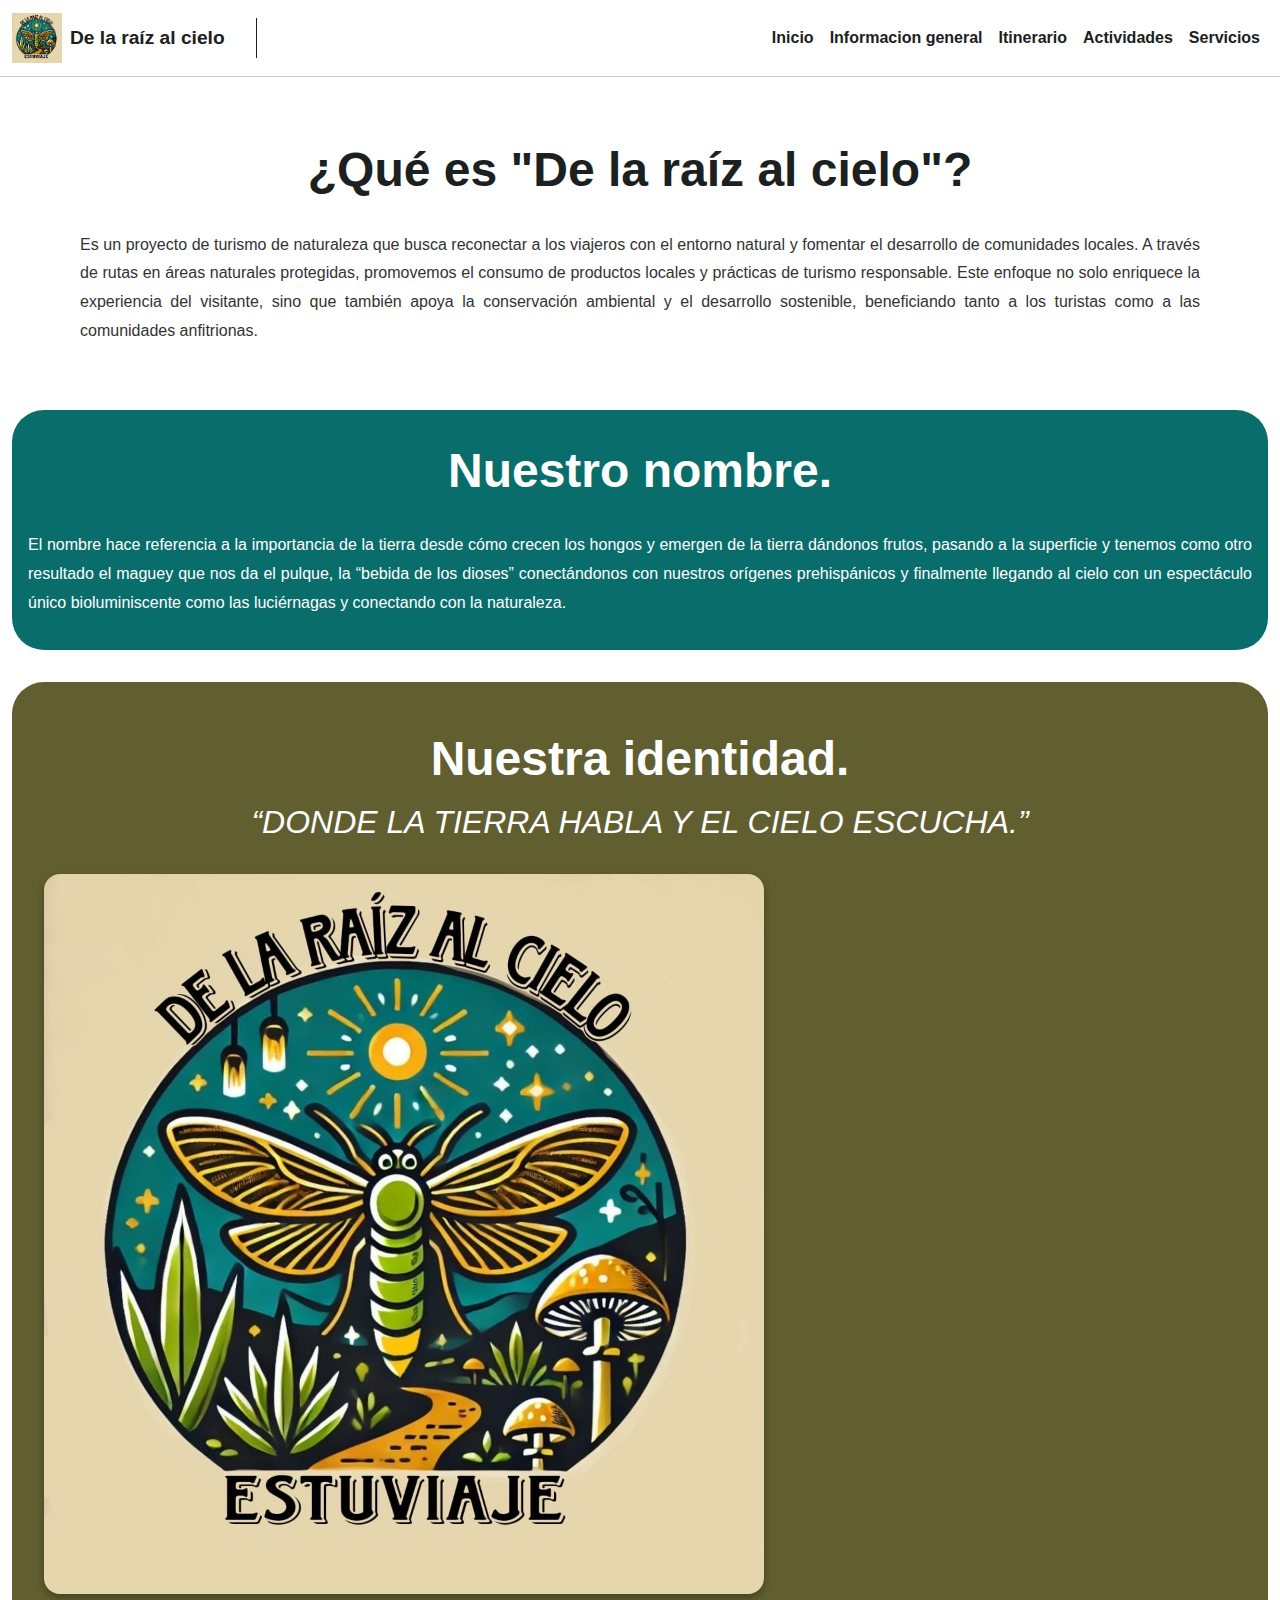
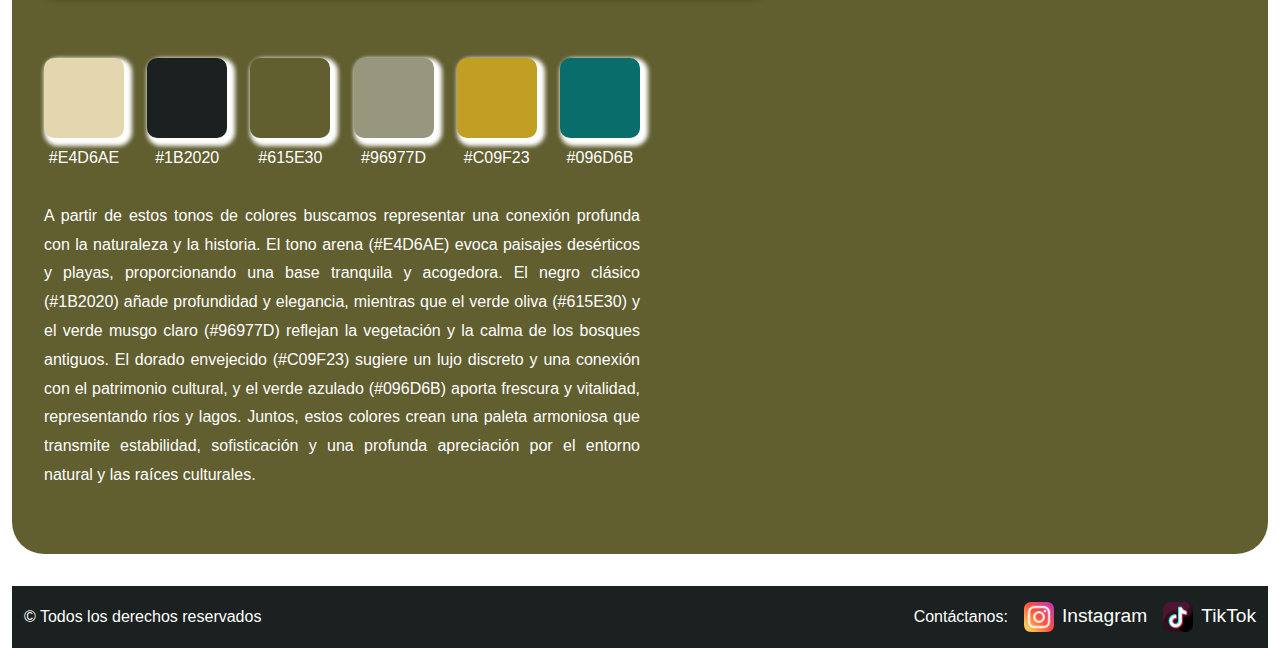
==== Index.html @ 241cf58a "ultima modificacion pantalla detalles" ====
<!DOCTYPE html>
<html lang="es">
<head>
    <meta charset="UTF-8">
    <meta name="viewport" content="width=device-width, initial-scale=1.0">
    <title>De la raíz al cielo</title>
    <!-- Enlace a Bootstrap CSS -->
    <link href="bootstrap-5.3.3-dist/css/bootstrap.min.css" rel="stylesheet">
    <!-- Enlace al archivo CSS correcto -->
    <link rel="stylesheet" href="/Estilos/EstiloIndex.css">
</head>

<body>
    <header>
        <nav class="navbar navbar-expand-lg navbar-light">
            <div class="container-fluid"> <!-- Cambié container por container-fluid -->
                <a class="navbar-brand d-flex align-items-center" href="#">
                    <img src="Recursos/LOGO.jpeg" alt="Logo" class="logo img-fluid">
                    <span class="ms-2 nombre-pagina">De la raíz al cielo</span>
                </a>            
                <div class="separator"></div>
                <button class="navbar-toggler" type="button" data-bs-toggle="collapse" data-bs-target="#navbarNav" aria-controls="navbarNav" aria-expanded="false" aria-label="Toggle navigation">
                    <span class="navbar-toggler-icon"></span>
                </button>
                <div class="collapse navbar-collapse" id="navbarNav">
                    <ul class="navbar-nav ms-auto">
                        <li class="nav-item">
                            <a class="nav-link" href="#">Inicio</a>
                        </li>
                        <li class="nav-item">
                            <a class="nav-link" href="Informacion.html">Informacion general</a>
                        </li>
                        <li class="nav-item">
                            <a class="nav-link" href="#">Itinerario</a>
                        </li>
                        <li class="nav-item">
                            <a class="nav-link" href="#">Actividades</a>
                        </li>
                        <li class="nav-item">
                            <a class="nav-link" href="#">Servicios</a>
                        </li>
                    </ul>
                </div>
            </div>
        </nav>
    </header>
    
    <main class="container-fluid">
        <section class="introduccion">
            <h1>¿Qué es "De la raíz al cielo"?</h1>
            <p>
                Es un proyecto de turismo de naturaleza que busca reconectar a los viajeros con el entorno natural y fomentar el desarrollo de comunidades locales. 
                A través de rutas en áreas naturales protegidas, promovemos el consumo de productos locales y prácticas de turismo responsable. Este enfoque no 
                solo enriquece la experiencia del visitante, sino que también apoya la conservación ambiental y el desarrollo sostenible, beneficiando tanto a los 
                turistas como a las comunidades anfitrionas.
            </p>
        </section>
    
        <section class="nuestro-nombre">
            <h1>Nuestro nombre.</h1>
            <p>
                El nombre hace referencia a la importancia de la tierra desde cómo crecen los hongos y emergen de la tierra dándonos frutos, pasando a la superficie 
                y tenemos como otro resultado el maguey que nos da el pulque, la “bebida de los dioses” conectándonos con nuestros orígenes prehispánicos y finalmente 
                llegando al cielo con un espectáculo único bioluminiscente como las luciérnagas y conectando con la naturaleza.
            </p>
        </section>

        <section class="nuestra-identidad">
            <h1>Nuestra identidad.</h1>
            <!-- Subtítulo debajo del título -->
            <h2>“DONDE LA TIERRA HABLA Y EL CIELO ESCUCHA.”</h2>
        
            <div class="contenedor-identidad">
                <!-- Contenedor de imagen -->
                <div class="identidad-imagen">
                    <img src="Recursos/LOGO.jpeg" alt="Imagen representativa de la identidad" class="img-fluid">
                </div>
        
                <!-- Contenedor de la paleta de colores -->
                <div class="identidad-paleta">
                    <div class="paleta-colores">
                        <div class="color">
                            <div class="color-cuadro" style="background-color: #E4D6AE;"></div>
                            <p>#E4D6AE</p>
                        </div>
                        <div class="color">
                            <div class="color-cuadro" style="background-color: #1B2020;"></div>
                            <p>#1B2020</p>
                        </div>
                        <div class="color">
                            <div class="color-cuadro" style="background-color: #615E30;"></div>
                            <p>#615E30</p>
                        </div>
                        <div class="color">
                            <div class="color-cuadro" style="background-color: #96977D;"></div>
                            <p>#96977D</p>
                        </div>
                        <div class="color">
                            <div class="color-cuadro" style="background-color: #C09F23;"></div>
                            <p>#C09F23</p>
                        </div>
                        <div class="color">
                            <div class="color-cuadro" style="background-color: #096D6B;"></div>
                            <p>#096D6B</p>
                        </div>
                    </div>
        
                    <!-- Descripción de la paleta de colores -->
                    <p class="descripcion-paleta">
                        A partir de estos tonos de colores buscamos representar una conexión profunda con la naturaleza y la historia. 
                        El tono arena (#E4D6AE) evoca paisajes desérticos y playas, proporcionando una base tranquila y acogedora. 
                        El negro clásico (#1B2020) añade profundidad y elegancia, mientras que el verde oliva (#615E30) y el verde musgo claro (#96977D) reflejan la vegetación 
                        y la calma de los bosques antiguos. El dorado envejecido (#C09F23) sugiere un lujo discreto y una conexión con el patrimonio cultural, y el verde azulado 
                        (#096D6B) aporta frescura y vitalidad, representando ríos y lagos. Juntos, estos colores crean una paleta armoniosa que transmite estabilidad, sofisticación 
                        y una profunda apreciación por el entorno natural y las raíces culturales.
                    </p>
                </div>
            </div>
        </section>

<!-- Footer -->
<footer>
    <div class="container-fluid py-3">
        <div class="footer-content d-flex justify-content-between align-items-center">
            <!-- Texto de derechos reservados a la izquierda -->
            <p class="mb-0 text-white">© Todos los derechos reservados</p>

            <!-- Contactanos a la derecha -->
            <div class="contacto">
                <span class="text-white me-3">Contáctanos:</span>
                <a href="https://www.instagram.com/delaraizalcielo_?igsh=cDQ0NDc4Z2QwOHM1" target="_blank" class="text-white me-3">
                    <img src="Recursos/instagram.png" alt="Instagram" class="social-icon"> Instagram
                </a>
                <a href="https://www.tiktok.com/@es.tu.viaje?_t=8s3YQp79EZB&_r=1" target="_blank" class="text-white">
                    <img src="Recursos/tiktok.png" alt="TikTok" class="social-icon"> TikTok
                </a>
            </div>
        </div>
    </div>
</footer>
---- Estilos/EstiloIndex.css ----
/* Estilos generales */
body {
    margin: 0;
    padding: 0;
    font-family: Arial, sans-serif;
}


/* Estilos del header */
header {
    background-color: white;
    border-bottom: 1px solid #ccc;
}

/* Estilos del logo */
/* Ajuste del tamaño del logo */
.logo {
    max-height: 50px; /* Restricción de la altura máxima */
    max-width: 100px; /* Restricción opcional del ancho */
    object-fit: contain; /* Asegura que mantenga proporciones */
}


/* Estilos del nombre de la página */
.nombre-pagina {
    font-size: 1.2rem;
    font-weight: bold;
    color: #1B2020;
}

/* Separador vertical */
.separator {
    width: 1px;
    height: 40px;
    background-color: #1B2020;
    margin: 0 15px;
}

/* Estilos del menú */
.navbar-nav .nav-link {
    color: #1B2020 !important;
    font-weight: bold;
}

.navbar-nav .nav-link:hover {
    color: #1B2020;
    text-decoration: underline;
}

.contenedor, .contenedor-fluid {
    width: 100%; /* Usar todo el ancho disponible */
    max-width: 10rem; /* Ancho máximo ajustado */
    padding: 0 1rem; /* Espaciado interno lateral */
    margin: 0 auto; /* Centrado horizontal */
}



/* Sección de introducción */
.introduccion {
    text-align: center;
    margin: 4rem 0;
}

/* Estilos del título */
.introduccion h1 {
    font-size: 3rem; /* Tamaño del título */
    font-weight: 600; /* Mayor énfasis */
    color: #1B2020; /* Consistencia con el header */
    margin-bottom: 2rem;
    text-align: center;
}

/* Estilos del texto */
.introduccion p {
    font-size: 1rem; /* Tamaño del texto */
    line-height: 1.8;
    color: #333; /* Texto más suave para buena lectura */
    margin: 0 auto;
    max-width: 70rem; /* Limitar ancho para mejor legibilidad */
    font-weight: 400; /* Ligero para equilibrio con el título */
    text-align: justify; /* Mejor alineación en texto largo */
}

/* Estilos para la sección "Nuestro Nombre" */
.nuestro-nombre {
    background-color: #096D6B;
    padding: 2rem 1rem;
    color: white;
    text-align: center;
    border-radius: 2rem; /* Bordes redondeados */
    margin: 2rem auto; /* Centrar y ajustar márgenes verticales */
}

/* Título de la sección */
.nuestro-nombre h1 {
    font-size: 3rem; /* Tamaño grande del título */
    font-weight: 600; /* Énfasis */
    margin-bottom: 2rem; /* Separación con el párrafo */
}

/* Texto descriptivo */
.nuestro-nombre p {
    font-size: 1rem; /* Tamaño de texto consistente */
    line-height: 1.8; /* Espaciado entre líneas */
    max-width: 100rem; /* Ancho limitado para legibilidad */
    margin: 0 auto; /* Centrar el texto */
    text-align: justify; /* Alineación justificada */
    font-weight: 400; /* Peso normal */
}

/* Estilos para la sección "Nuestra identidad" */
.nuestra-identidad {
    background-color: #615e30;
    padding: 3rem 2rem;
    color: white;
    text-align: center;
    border-radius: 2rem;
    margin: 2rem auto;
}

/* Título de la sección */
.nuestra-identidad h1 {
    font-size: 3rem;
    font-weight: 600;
    margin-bottom: 1rem;
}

/* Subtítulo debajo del título */
.nuestra-identidad h2 {
    font-size: 2rem;
    font-weight: 400;
    margin-bottom: 2rem;
    font-style: italic;
}

/* Contenedor principal para dividir imagen y texto */
.contenedor-identidad {
    display: flex;
    flex-wrap: wrap;
    justify-content: space-between;
    align-items: center;
    gap: 2rem;
    max-width: 100rem;
    margin: 0 auto;
}

/* Contenedor de imagen */
.identidad-imagen img {
    width: 100%;
    max-width: 45rem;
    border-radius: 1rem;
    box-shadow: 0 4px 8px rgba(0, 0, 0, 0.3);
}

/* Contenedor de la paleta de colores y texto */
.identidad-paleta {
    max-width: 50%;
    text-align: center;
}

/* Paleta de colores */
.paleta-colores {
    display: flex;
    justify-content: space-between;
    gap: 1rem;
    margin: 2rem 0;
}

/* Estilos de los cuadrados de color */
.color {
    display: flex;
    flex-direction: column;
    align-items: center;
}

.color-cuadro {
    width: 80px;
    height: 80px;
    border-radius: 10px; /* Bordes redondeados */
    margin-bottom: 0.5rem;
    box-shadow: 4px 4px 4px 4px rgba(255, 255, 255, 255);
}

/* Texto debajo de cada color */
.color p {
    font-size: 1rem;
    font-weight: 400;
    color: #fff;
    margin: 0;
}

/* Descripción de la paleta de colores */
.descripcion-paleta {
    font-size: 1rem;
    line-height: 1.8;
    color: #fff;
    margin-top: 2rem;
    text-align: justify;
}

/* Estilos para el footer */
footer {
    background-color: #1B2020;
    color: white;
}

/* Contenedor del footer */
.footer-content {
    max-width: 120rem;
    margin: 0 auto;
}

/* Alineación de los elementos en el footer */
footer p, .contacto {
    font-size: 1rem;
}

.contacto {
    display: flex;
    align-items: center;
}

/* Espaciado entre los íconos y el texto */
.contacto a {
    color: white;
    text-decoration: none;
    font-size: 1.2rem;
    display: flex;
    align-items: center;
}

.contacto img.social-icon {
    width: 30px; /* Ajusta el tamaño del ícono */
    height: auto;
    margin-right: 0.5rem; /* Espacio entre el ícono y el texto */
}

/* Cambio de color al pasar el mouse por encima */
.contacto a:hover {
    color: #C09F23; /* Color dorado al pasar el mouse */
}

/* Espaciado entre el texto de contacto */
.contacto span {
    font-size: 1rem;
}
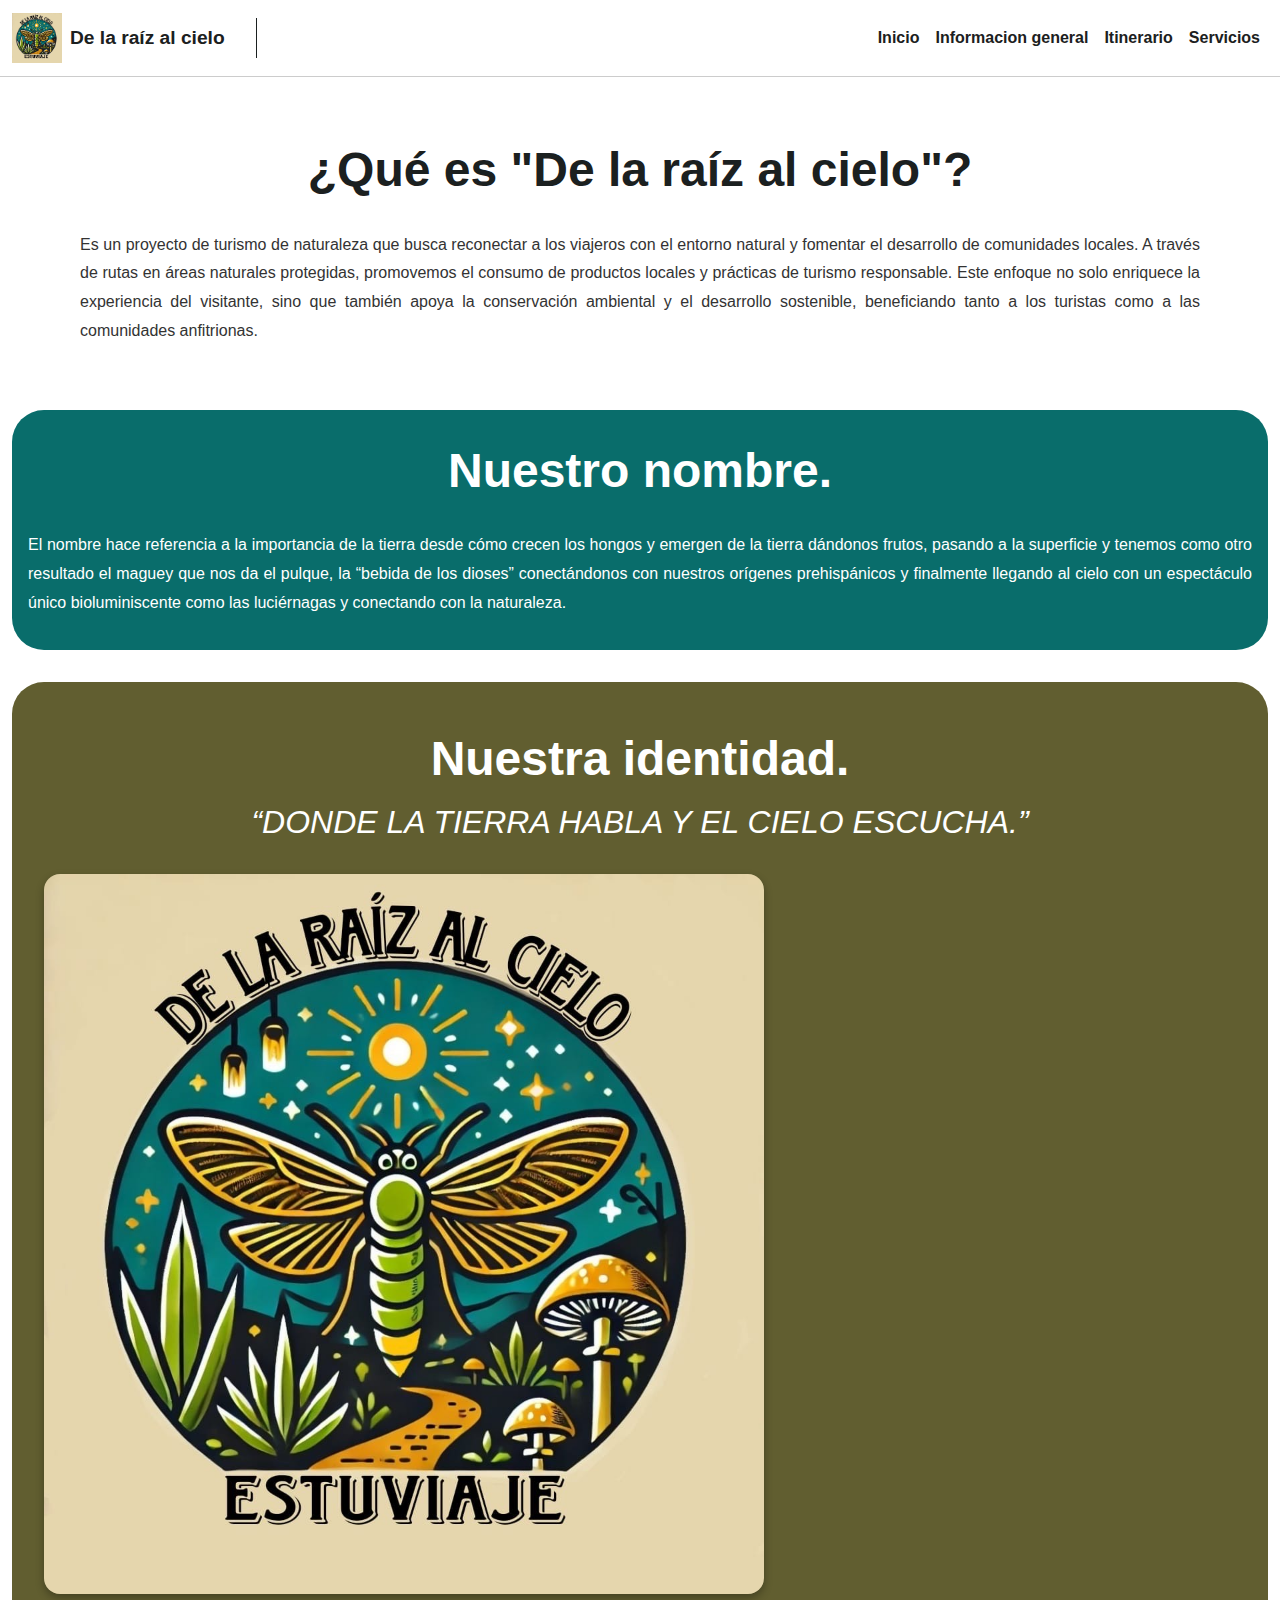
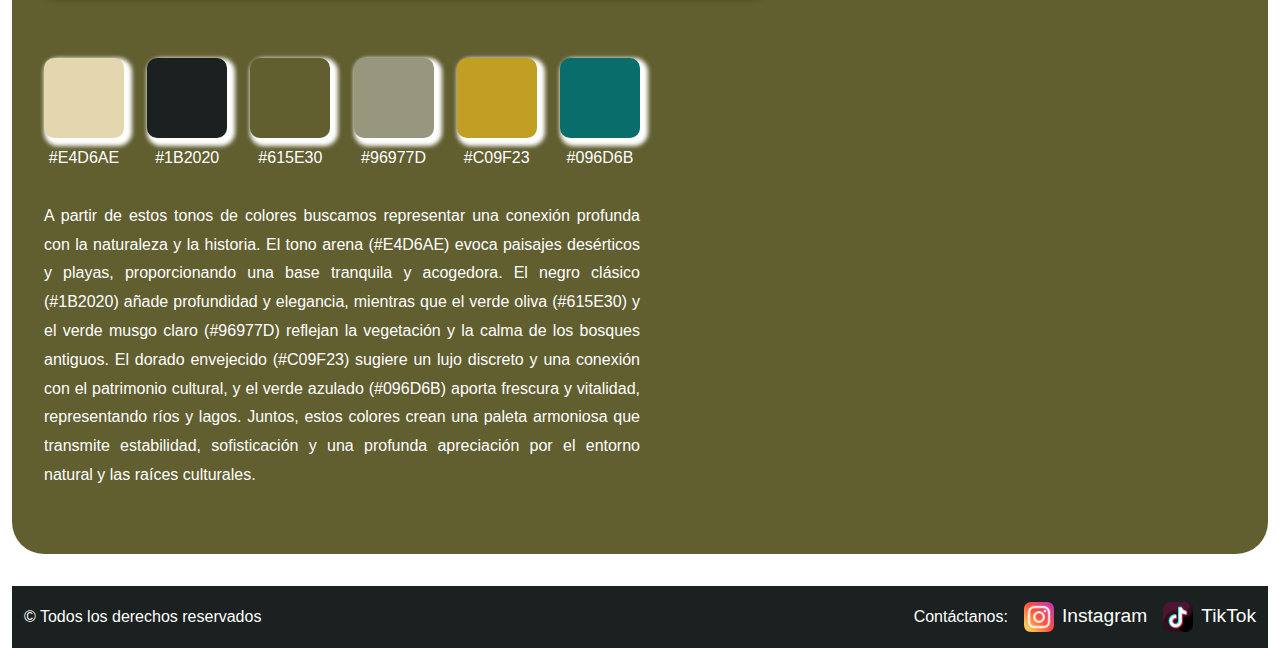
==== commit bdf69bdc: "ultima modificacion pantalla itenarario" ====
--- a/Index.html
+++ b/Index.html
@@ -31,10 +31,7 @@
                             <a class="nav-link" href="Informacion.html">Informacion general</a>
                         </li>
                         <li class="nav-item">
-                            <a class="nav-link" href="#">Itinerario</a>
-                        </li>
-                        <li class="nav-item">
-                            <a class="nav-link" href="#">Actividades</a>
+                            <a class="nav-link" href="Itinerario.html">Itinerario</a>
                         </li>
                         <li class="nav-item">
                             <a class="nav-link" href="#">Servicios</a>
--- a/Estilos/EstiloIndex.css
+++ b/Estilos/EstiloIndex.css
@@ -199,6 +199,7 @@
     text-align: justify;
 }
 
+
 /* Estilos para el footer */
 footer {
     background-color: #1B2020;
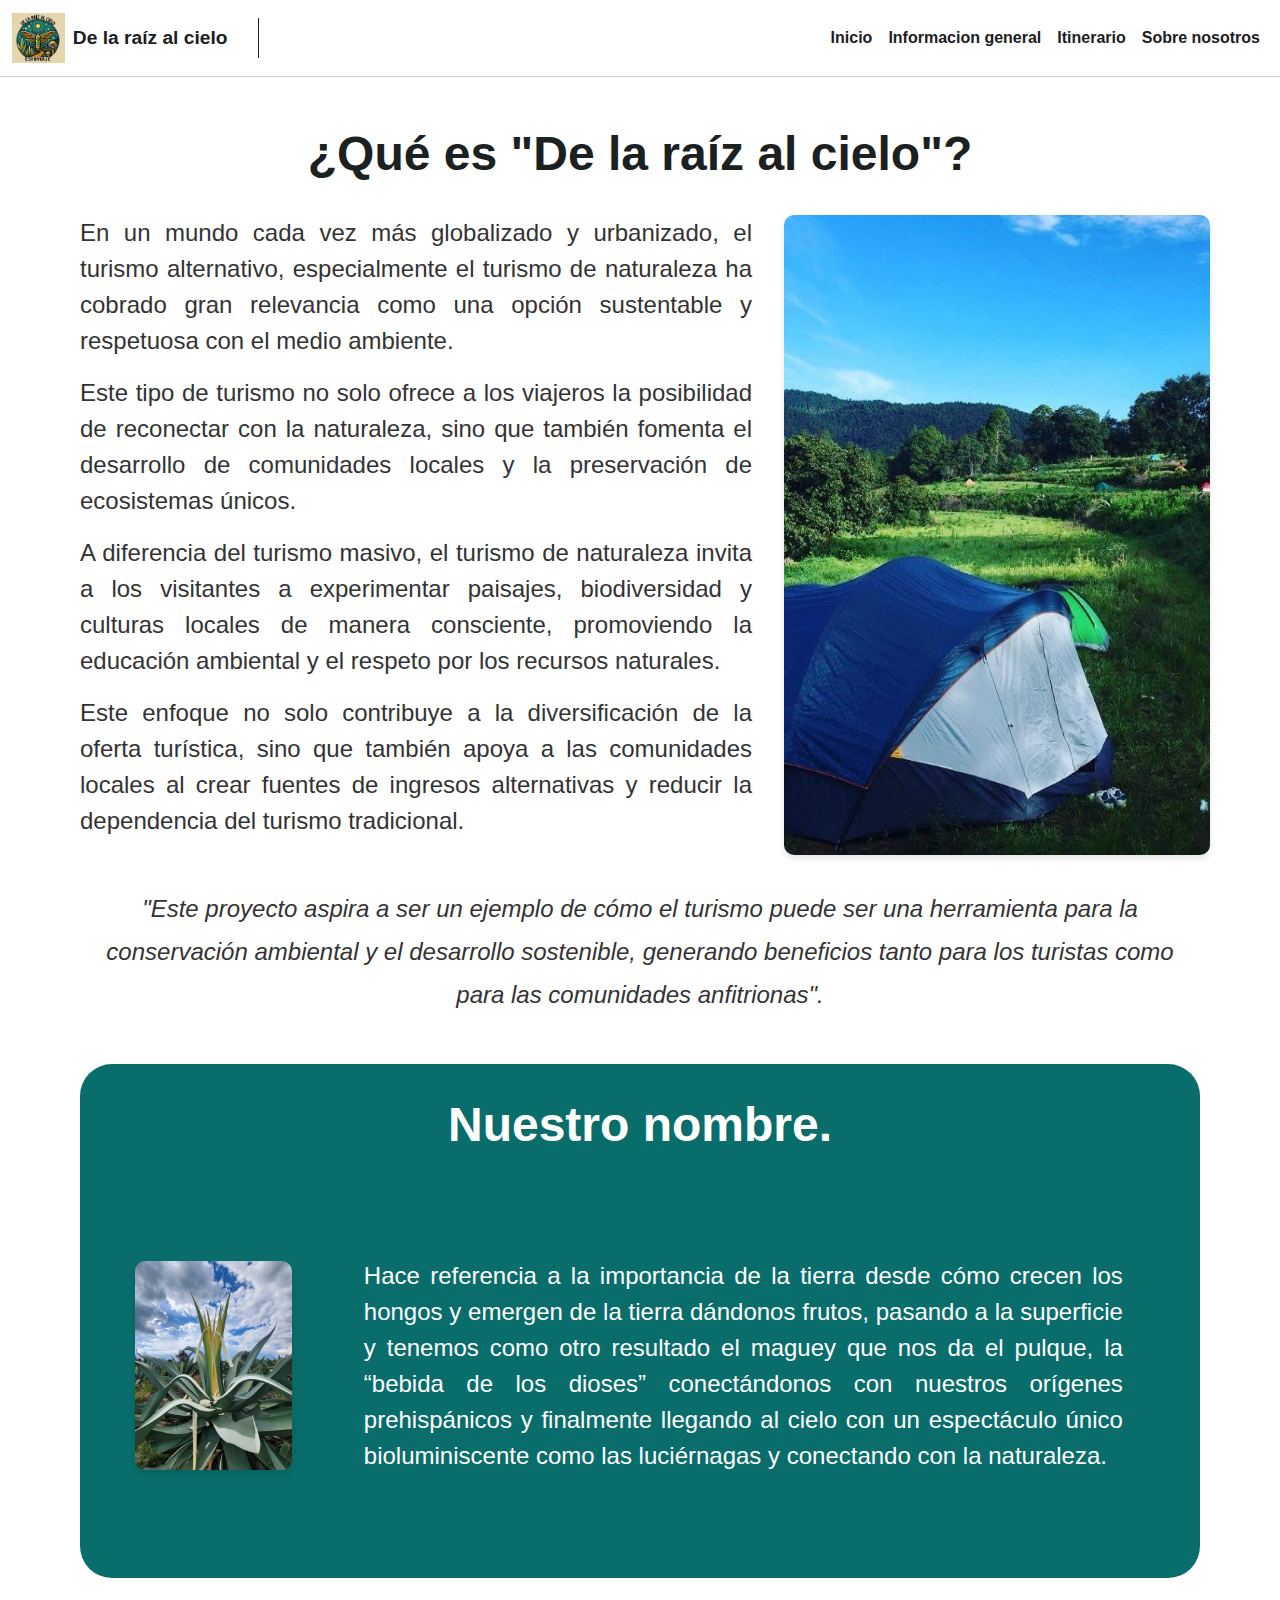
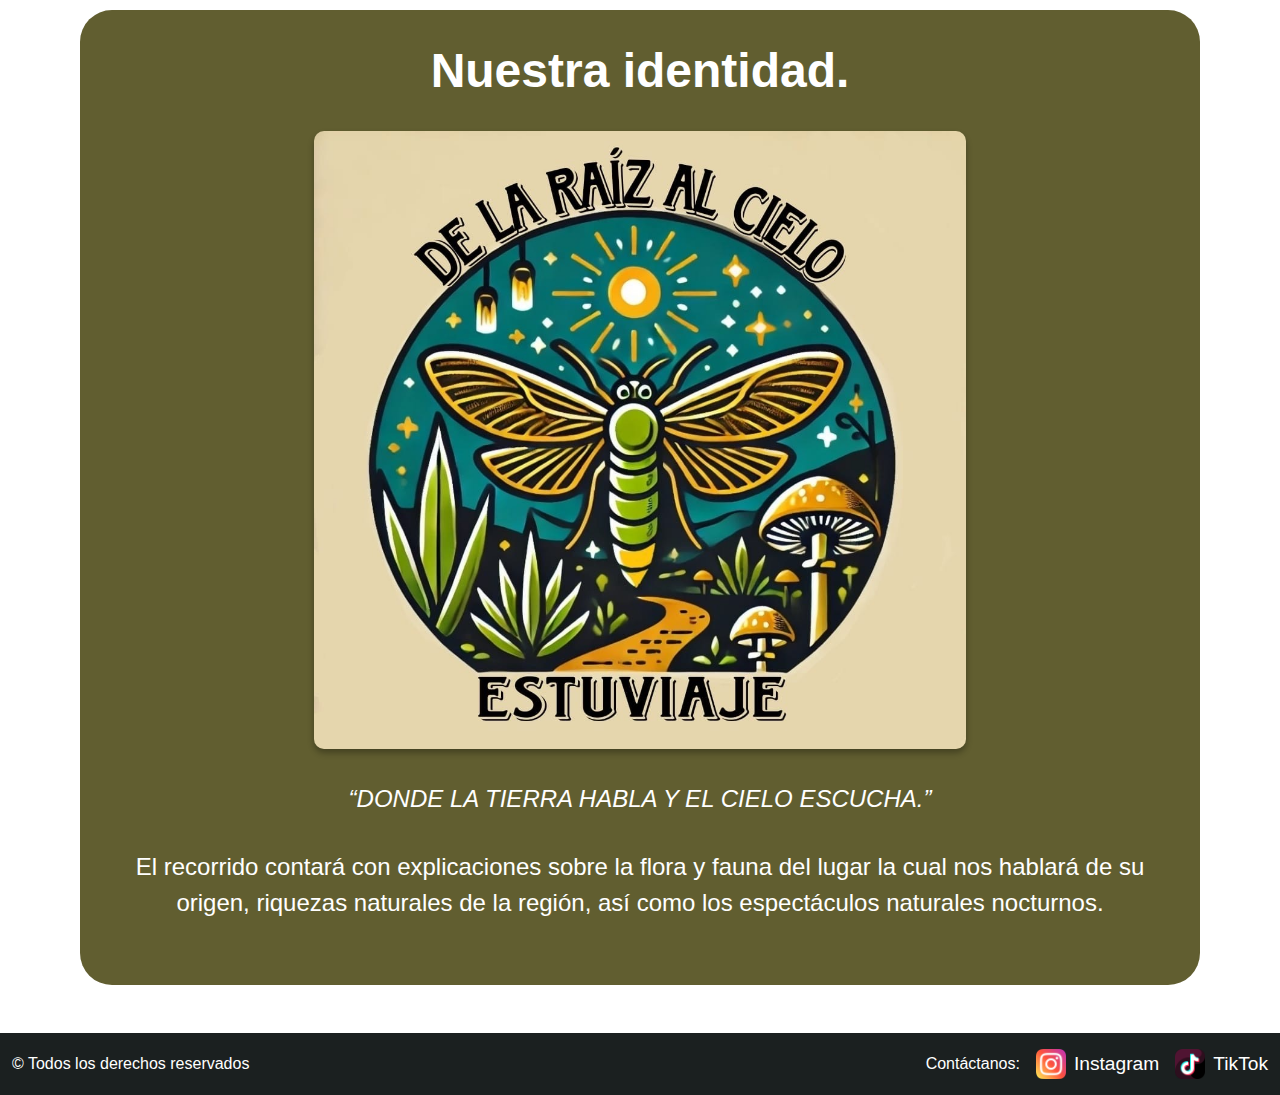
==== commit a0e25f23: "nueva version" ====
--- a/Index.html
+++ b/Index.html
@@ -25,7 +25,7 @@
                 <div class="collapse navbar-collapse" id="navbarNav">
                     <ul class="navbar-nav ms-auto">
                         <li class="nav-item">
-                            <a class="nav-link" href="#">Inicio</a>
+                            <a class="nav-link" href="Index.html">Inicio</a>
                         </li>
                         <li class="nav-item">
                             <a class="nav-link" href="Informacion.html">Informacion general</a>
@@ -34,7 +34,7 @@
                             <a class="nav-link" href="Itinerario.html">Itinerario</a>
                         </li>
                         <li class="nav-item">
-                            <a class="nav-link" href="#">Servicios</a>
+                            <a class="nav-link" href="Nosotros.html">Sobre nosotros</a>
                         </li>
                     </ul>
                 </div>
@@ -42,78 +42,89 @@
         </nav>
     </header>
     
-    <main class="container-fluid">
+    <main class="container my-5">
         <section class="introduccion">
             <h1>¿Qué es "De la raíz al cielo"?</h1>
-            <p>
-                Es un proyecto de turismo de naturaleza que busca reconectar a los viajeros con el entorno natural y fomentar el desarrollo de comunidades locales. 
-                A través de rutas en áreas naturales protegidas, promovemos el consumo de productos locales y prácticas de turismo responsable. Este enfoque no 
-                solo enriquece la experiencia del visitante, sino que también apoya la conservación ambiental y el desarrollo sostenible, beneficiando tanto a los 
-                turistas como a las comunidades anfitrionas.
-            </p>
+            <div class="content-container">
+                <!-- Contenedor de texto -->
+                <div class="text-container">
+                    <p>
+                        En un mundo cada vez más globalizado y urbanizado, el turismo alternativo, especialmente
+                        el turismo de naturaleza ha cobrado gran relevancia como una opción sustentable y
+                        respetuosa con el medio ambiente.
+                    </p>
+                    <p>
+                        Este tipo de turismo no solo ofrece a los viajeros la posibilidad de reconectar con la naturaleza,
+                        sino que también fomenta el desarrollo de comunidades locales y la preservación de ecosistemas únicos.
+                    </p>
+                    <p>
+                        A diferencia del turismo masivo, el turismo de naturaleza invita a los visitantes a experimentar
+                        paisajes, biodiversidad y culturas locales de manera consciente, promoviendo la educación
+                        ambiental y el respeto por los recursos naturales.
+                    </p>
+                    <p>
+                        Este enfoque no solo contribuye a la diversificación de la oferta turística, sino que también
+                        apoya a las comunidades locales al crear fuentes de ingresos alternativas y reducir la
+                        dependencia del turismo tradicional.
+                    </p>
+                </div>
+                <!-- Contenedor de imagen -->
+                <div class="image-container">
+                    <img src="Recursos/primera.jpg" alt="Imagen de naturaleza" class="img-fluid">
+                </div>
+            </div>
+
+            <div class="additional-text">
+                <p>
+                    "Este proyecto aspira a ser un ejemplo de cómo el turismo puede ser una herramienta para la
+                    conservación ambiental y el desarrollo sostenible, generando beneficios tanto para los turistas
+                    como para las comunidades anfitrionas".
+                </p>
+            </div>
         </section>
-    
+        
         <section class="nuestro-nombre">
             <h1>Nuestro nombre.</h1>
-            <p>
-                El nombre hace referencia a la importancia de la tierra desde cómo crecen los hongos y emergen de la tierra dándonos frutos, pasando a la superficie 
-                y tenemos como otro resultado el maguey que nos da el pulque, la “bebida de los dioses” conectándonos con nuestros orígenes prehispánicos y finalmente 
-                llegando al cielo con un espectáculo único bioluminiscente como las luciérnagas y conectando con la naturaleza.
-            </p>
-        </section>
-
-        <section class="nuestra-identidad">
-            <h1>Nuestra identidad.</h1>
-            <!-- Subtítulo debajo del título -->
-            <h2>“DONDE LA TIERRA HABLA Y EL CIELO ESCUCHA.”</h2>
-        
-            <div class="contenedor-identidad">
+            <div class="content-container2">
                 <!-- Contenedor de imagen -->
-                <div class="identidad-imagen">
-                    <img src="Recursos/LOGO.jpeg" alt="Imagen representativa de la identidad" class="img-fluid">
+                <div class="image-container2">
+                    <img src="Recursos/maguey.jpg" alt="Imagen representativa" class="img-fluid">
                 </div>
-        
-                <!-- Contenedor de la paleta de colores -->
-                <div class="identidad-paleta">
-                    <div class="paleta-colores">
-                        <div class="color">
-                            <div class="color-cuadro" style="background-color: #E4D6AE;"></div>
-                            <p>#E4D6AE</p>
-                        </div>
-                        <div class="color">
-                            <div class="color-cuadro" style="background-color: #1B2020;"></div>
-                            <p>#1B2020</p>
-                        </div>
-                        <div class="color">
-                            <div class="color-cuadro" style="background-color: #615E30;"></div>
-                            <p>#615E30</p>
-                        </div>
-                        <div class="color">
-                            <div class="color-cuadro" style="background-color: #96977D;"></div>
-                            <p>#96977D</p>
-                        </div>
-                        <div class="color">
-                            <div class="color-cuadro" style="background-color: #C09F23;"></div>
-                            <p>#C09F23</p>
-                        </div>
-                        <div class="color">
-                            <div class="color-cuadro" style="background-color: #096D6B;"></div>
-                            <p>#096D6B</p>
-                        </div>
-                    </div>
-        
-                    <!-- Descripción de la paleta de colores -->
-                    <p class="descripcion-paleta">
-                        A partir de estos tonos de colores buscamos representar una conexión profunda con la naturaleza y la historia. 
-                        El tono arena (#E4D6AE) evoca paisajes desérticos y playas, proporcionando una base tranquila y acogedora. 
-                        El negro clásico (#1B2020) añade profundidad y elegancia, mientras que el verde oliva (#615E30) y el verde musgo claro (#96977D) reflejan la vegetación 
-                        y la calma de los bosques antiguos. El dorado envejecido (#C09F23) sugiere un lujo discreto y una conexión con el patrimonio cultural, y el verde azulado 
-                        (#096D6B) aporta frescura y vitalidad, representando ríos y lagos. Juntos, estos colores crean una paleta armoniosa que transmite estabilidad, sofisticación 
-                        y una profunda apreciación por el entorno natural y las raíces culturales.
+                <!-- Contenedor de texto -->
+                <div class="text-container2">
+                    <p>
+                        Hace referencia a la importancia de la tierra desde cómo crecen los hongos y
+                        emergen de la tierra dándonos frutos, pasando a la superficie y tenemos como otro
+                        resultado el maguey que nos da el pulque, la “bebida de los dioses” conectándonos con
+                        nuestros orígenes prehispánicos y finalmente llegando al cielo con un espectáculo único
+                        bioluminiscente como las luciérnagas y conectando con la naturaleza.
                     </p>
                 </div>
             </div>
         </section>
+        
+
+        <!-- Nuestra Identidad -->
+        <section class="nuestra-identidad">
+            <h1>Nuestra identidad.</h1>
+            <!-- Contenedor de imagen -->
+            <div class="image-container3">
+                <img src="Recursos/LOGO.jpeg" alt="Imagen representativa" class="img-fluid">
+            </div>
+            <!-- Contenedor de texto -->
+            <div class="text-container3">
+                <p class="italic-quote">
+                    “DONDE LA TIERRA HABLA Y EL CIELO ESCUCHA.”
+                </p>
+                <p>
+                    El recorrido contará con explicaciones sobre la flora y fauna del lugar la cual nos
+                    hablará de su origen, riquezas naturales de la región, así como los espectáculos naturales
+                    nocturnos.
+                </p>
+            </div>
+        </section>
+        
+    </main>
 
 <!-- Footer -->
 <footer>
--- a/Estilos/EstiloIndex.css
+++ b/Estilos/EstiloIndex.css
@@ -3,21 +3,27 @@
     margin: 0;
     padding: 0;
     font-family: Arial, sans-serif;
-}
-
+    box-sizing: border-box; /* Asegura que padding y bordes estén incluidos en el ancho */
+}
+
+*,
+*::before,
+*::after {
+    box-sizing: inherit; /* Consistencia en todo el documento */
+}
 
 /* Estilos del header */
 header {
     background-color: white;
     border-bottom: 1px solid #ccc;
+    width: 100%;
 }
 
 /* Estilos del logo */
-/* Ajuste del tamaño del logo */
+
 .logo {
-    max-height: 50px; /* Restricción de la altura máxima */
-    max-width: 100px; /* Restricción opcional del ancho */
-    object-fit: contain; /* Asegura que mantenga proporciones */
+    max-height: 50px; /* Restricción de la altura */
+    object-fit: contain;
 }
 
 
@@ -47,22 +53,15 @@
     text-decoration: underline;
 }
 
-.contenedor, .contenedor-fluid {
-    width: 100%; /* Usar todo el ancho disponible */
-    max-width: 10rem; /* Ancho máximo ajustado */
-    padding: 0 1rem; /* Espaciado interno lateral */
-    margin: 0 auto; /* Centrado horizontal */
-}
 
 
 
 /* Sección de introducción */
 .introduccion {
-    text-align: center;
-    margin: 4rem 0;
-}
-
-/* Estilos del título */
+    margin: 3rem 0;
+    text-align: center;
+}
+
 .introduccion h1 {
     font-size: 3rem; /* Tamaño del título */
     font-weight: 600; /* Mayor énfasis */
@@ -71,16 +70,79 @@
     text-align: center;
 }
 
-/* Estilos del texto */
-.introduccion p {
-    font-size: 1rem; /* Tamaño del texto */
-    line-height: 1.8;
-    color: #333; /* Texto más suave para buena lectura */
-    margin: 0 auto;
-    max-width: 70rem; /* Limitar ancho para mejor legibilidad */
+.content-container {
+    display: flex;
+    gap: 2rem;
+    align-items: stretch; /* Centra verticalmente la imagen respecto al texto */
+    justify-content: space-between;
+}
+
+.text-container {
+    flex: 0 0 60%;
+    text-align: justify;
+}
+
+.text-container p {
+     /* Espaciado entre párrafos */
+    font-size: 1.5rem;
+    line-height: 1.5;
+    color: #333;
     font-weight: 400; /* Ligero para equilibrio con el título */
     text-align: justify; /* Mejor alineación en texto largo */
 }
+
+.image-container {
+    flex: 0 0 38%;
+    display: flex;
+    justify-content: center;
+    align-items: center;
+}
+
+.image-container img {
+    width: 100%;
+    height: 100%;
+    object-fit: cover;
+    border-radius: 10px;
+    box-shadow: 0 4px 6px rgba(0, 0, 0, 0.1);
+}
+
+/* Responsivo */
+@media (max-width: 768px) {
+    .content-container {
+        flex-direction: column;
+    }
+
+    .text-container, .image-container {
+        flex: 0 0 100%;
+    }
+
+    .image-container img {
+        margin-bottom: 1rem;
+    }
+}
+
+
+/* Texto adicional */
+.additional-text {
+    margin-top: 2rem;
+    text-align: center;
+}
+
+.additional-text p {
+    font-size: 1.5rem;
+    font-style: italic;
+    color: #333; /* Color más suave para resaltar el estilo */
+    line-height: 1.8;
+}
+
+
+
+/* Para reducir los márgenes laterales de todo el contenido */
+.container {
+    max-width: 90%;
+    padding: 0 1rem;
+}
+
 
 /* Estilos para la sección "Nuestro Nombre" */
 .nuestro-nombre {
@@ -88,116 +150,94 @@
     padding: 2rem 1rem;
     color: white;
     text-align: center;
-    border-radius: 2rem; /* Bordes redondeados */
-    margin: 2rem auto; /* Centrar y ajustar márgenes verticales */
-}
-
-/* Título de la sección */
+    border-radius: 2rem;
+    margin: 2rem auto;
+}
+
 .nuestro-nombre h1 {
-    font-size: 3rem; /* Tamaño grande del título */
-    font-weight: 600; /* Énfasis */
-    margin-bottom: 2rem; /* Separación con el párrafo */
-}
-
-/* Texto descriptivo */
-.nuestro-nombre p {
-    font-size: 1rem; /* Tamaño de texto consistente */
-    line-height: 1.8; /* Espaciado entre líneas */
-    max-width: 100rem; /* Ancho limitado para legibilidad */
-    margin: 0 auto; /* Centrar el texto */
-    text-align: justify; /* Alineación justificada */
-    font-weight: 400; /* Peso normal */
-}
-
-/* Estilos para la sección "Nuestra identidad" */
+    font-size: 3rem;
+    font-weight: 600;
+    margin-bottom: 2rem;
+}
+
+.content-container2 {
+    display: flex;
+    align-items: stretch; /* Asegura alturas iguales */
+    gap: 0rem;
+    justify-content: space-between;
+}
+
+.image-container2 {
+    flex: 0 0 18%;
+    display: flex;
+    justify-content: right;
+    align-items: center;
+}
+
+.image-container2 img {
+    max-width: 80%;
+    height: auto; /* Mantiene proporción */
+    border-radius: 10px;
+    box-shadow: 0 4px 6px rgba(0, 0, 0, 0.1);
+    object-fit: cover; /* Asegura que la imagen no se deforme */
+    max-height: 500px; /* Limita el alto máximo */
+    object-fit: cover;
+}
+
+.text-container2 {
+    flex: 0 0 83%;
+    text-align: justify;
+}
+
+.text-container2 p {
+    font-size: 1.5rem;
+    line-height: 1.5;
+    margin: 4.5rem;
+}
+
+
+
+/* Estilos para la sección "Nuestra Identidad" */
 .nuestra-identidad {
     background-color: #615e30;
-    padding: 3rem 2rem;
+    padding: 2rem 1rem;
     color: white;
     text-align: center;
     border-radius: 2rem;
     margin: 2rem auto;
 }
 
-/* Título de la sección */
 .nuestra-identidad h1 {
     font-size: 3rem;
     font-weight: 600;
-    margin-bottom: 1rem;
-}
-
-/* Subtítulo debajo del título */
-.nuestra-identidad h2 {
-    font-size: 2rem;
-    font-weight: 400;
     margin-bottom: 2rem;
+}
+
+.image-container3 {
+    margin-bottom: 2rem; /* Espaciado entre la imagen y el texto */
+}
+
+.image-container3 img {
+    max-width: 60%;
+    height: auto; /* Mantiene las proporciones */
+    border-radius: 10px;
+    box-shadow: 0 4px 6px rgba(0, 0, 0, 0.3);
+}
+
+.text-container3 p {
+    font-size: 1.5rem;
+    line-height: 1..5;
+    margin: 2rem auto;
+}
+
+.text-container3 .italic-quote {
     font-style: italic;
-}
-
-/* Contenedor principal para dividir imagen y texto */
-.contenedor-identidad {
-    display: flex;
-    flex-wrap: wrap;
-    justify-content: space-between;
-    align-items: center;
-    gap: 2rem;
-    max-width: 100rem;
-    margin: 0 auto;
-}
-
-/* Contenedor de imagen */
-.identidad-imagen img {
-    width: 100%;
-    max-width: 45rem;
-    border-radius: 1rem;
-    box-shadow: 0 4px 8px rgba(0, 0, 0, 0.3);
-}
-
-/* Contenedor de la paleta de colores y texto */
-.identidad-paleta {
-    max-width: 50%;
-    text-align: center;
-}
-
-/* Paleta de colores */
-.paleta-colores {
-    display: flex;
-    justify-content: space-between;
-    gap: 1rem;
-    margin: 2rem 0;
-}
-
-/* Estilos de los cuadrados de color */
-.color {
-    display: flex;
-    flex-direction: column;
-    align-items: center;
-}
-
-.color-cuadro {
-    width: 80px;
-    height: 80px;
-    border-radius: 10px; /* Bordes redondeados */
-    margin-bottom: 0.5rem;
-    box-shadow: 4px 4px 4px 4px rgba(255, 255, 255, 255);
-}
-
-/* Texto debajo de cada color */
-.color p {
-    font-size: 1rem;
-    font-weight: 400;
-    color: #fff;
-    margin: 0;
-}
-
-/* Descripción de la paleta de colores */
-.descripcion-paleta {
-    font-size: 1rem;
-    line-height: 1.8;
-    color: #fff;
-    margin-top: 2rem;
-    text-align: justify;
-}
+    font-size: 1.5rem;
+    margin-bottom: 1rem; /* Espaciado entre la cita y el texto */
+    color: #fff; /* Color más claro para resaltar */
+}
+
+
 
 
 /* Estilos para el footer */
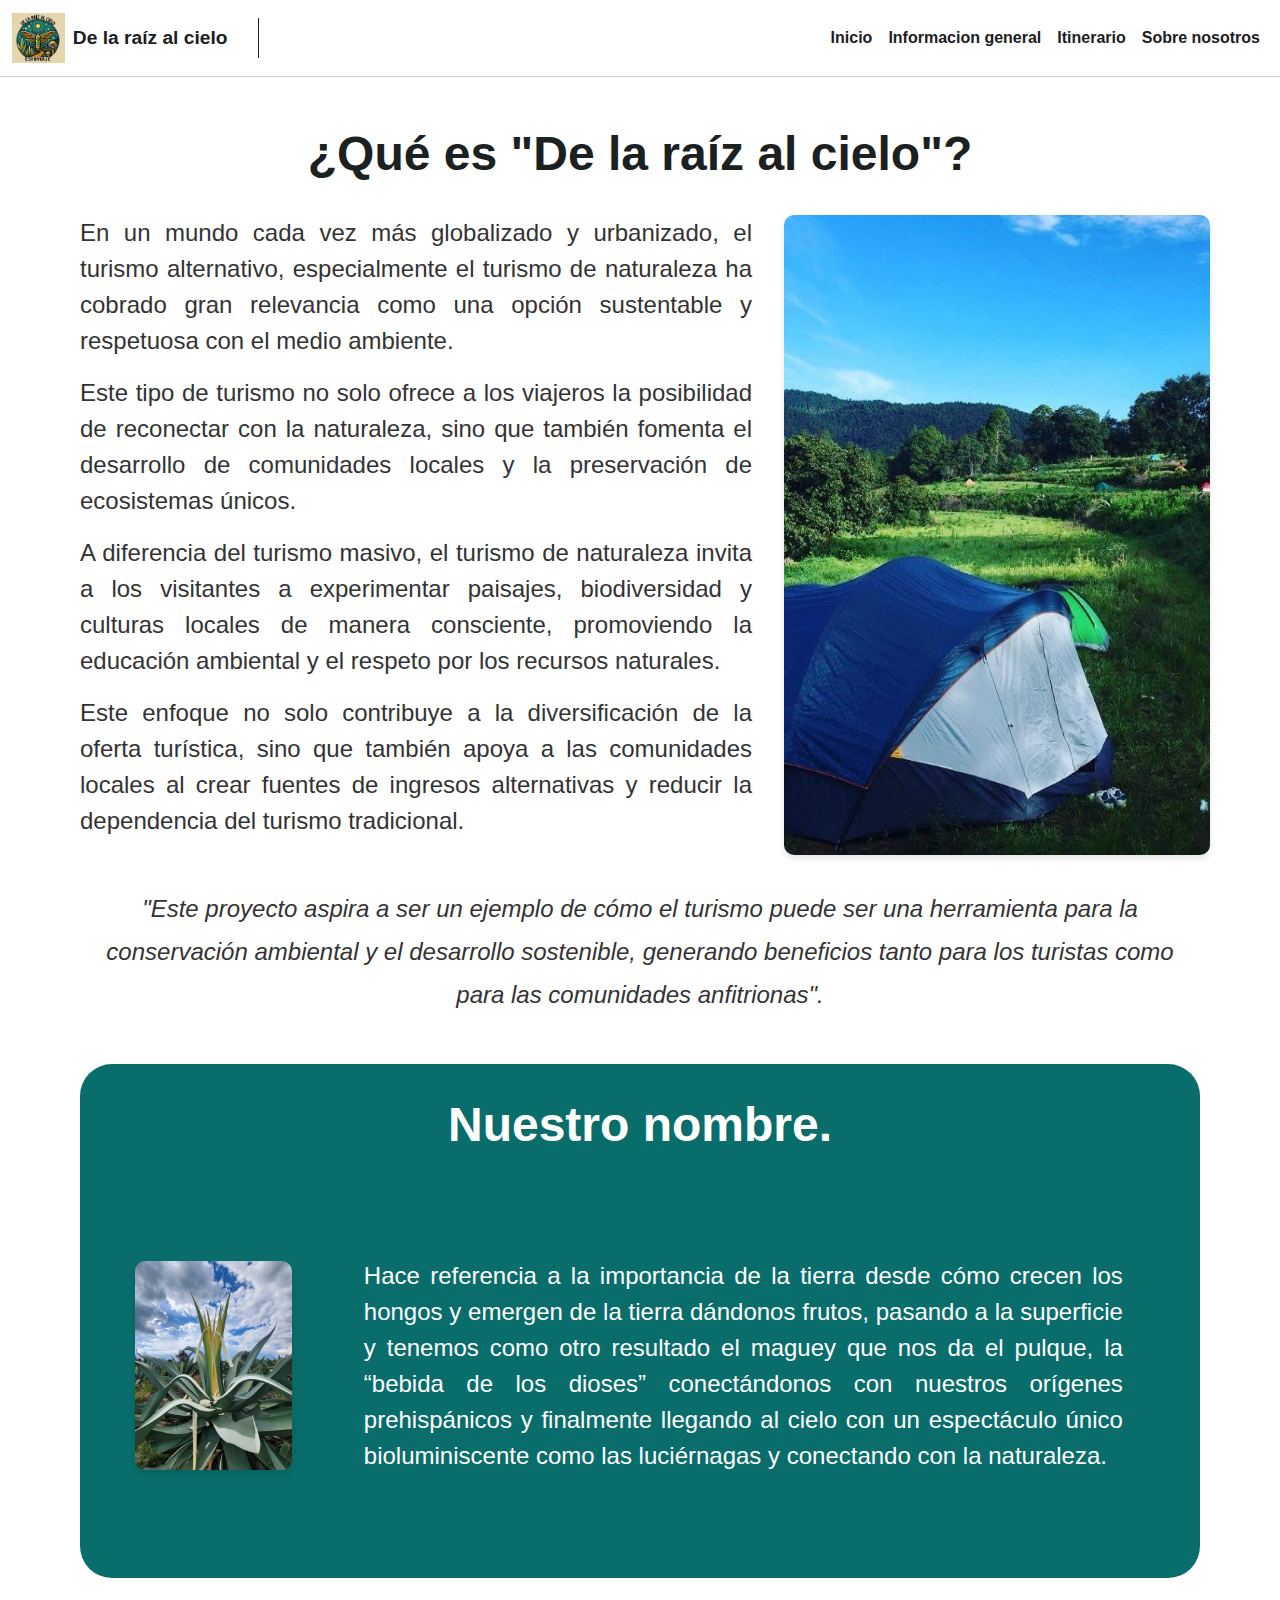
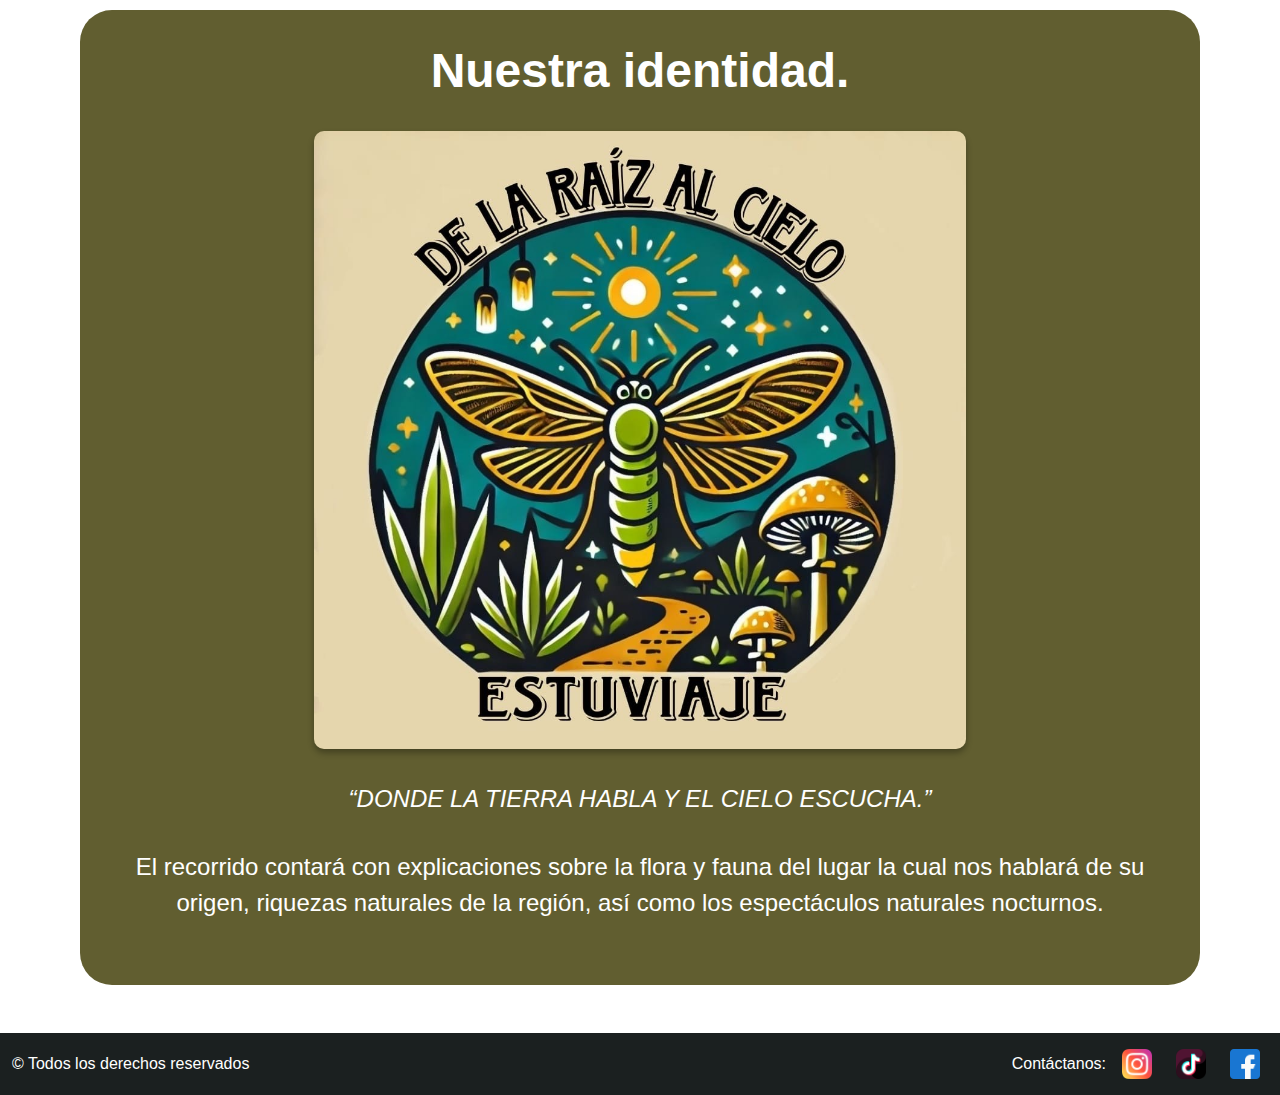
==== commit 29bbc75c: "Face agregado" ====
--- a/Index.html
+++ b/Index.html
@@ -137,10 +137,13 @@
             <div class="contacto">
                 <span class="text-white me-3">Contáctanos:</span>
                 <a href="https://www.instagram.com/delaraizalcielo_?igsh=cDQ0NDc4Z2QwOHM1" target="_blank" class="text-white me-3">
-                    <img src="Recursos/instagram.png" alt="Instagram" class="social-icon"> Instagram
+                    <img src="Recursos/instagram.png" alt="Instagram" class="social-icon"> 
                 </a>
-                <a href="https://www.tiktok.com/@es.tu.viaje?_t=8s3YQp79EZB&_r=1" target="_blank" class="text-white">
-                    <img src="Recursos/tiktok.png" alt="TikTok" class="social-icon"> TikTok
+                <a href="https://www.tiktok.com/@es.tu.viaje?_t=8s3YQp79EZB&_r=1" target="_blank" class="text-white me-3">
+                    <img src="Recursos/tiktok.png" alt="TikTok" class="social-icon"> 
+                </a>
+                <a href="https://www.facebook.com/profile.php?id=61569603274234&mibextid=ZbWKwL" target="_blank" class="text-white">
+                    <img src="Recursos/facebook.png" alt="facebook" class="social-icon"> 
                 </a>
             </div>
         </div>
--- a/Estilos/EstiloIndex.css
+++ b/Estilos/EstiloIndex.css
@@ -63,11 +63,10 @@
 }
 
 .introduccion h1 {
-    font-size: 3rem; /* Tamaño del título */
-    font-weight: 600; /* Mayor énfasis */
-    color: #1B2020; /* Consistencia con el header */
+    font-size: 3rem;
+    font-weight: 600;
+    color: #1B2020;
     margin-bottom: 2rem;
-    text-align: center;
 }
 
 .content-container {
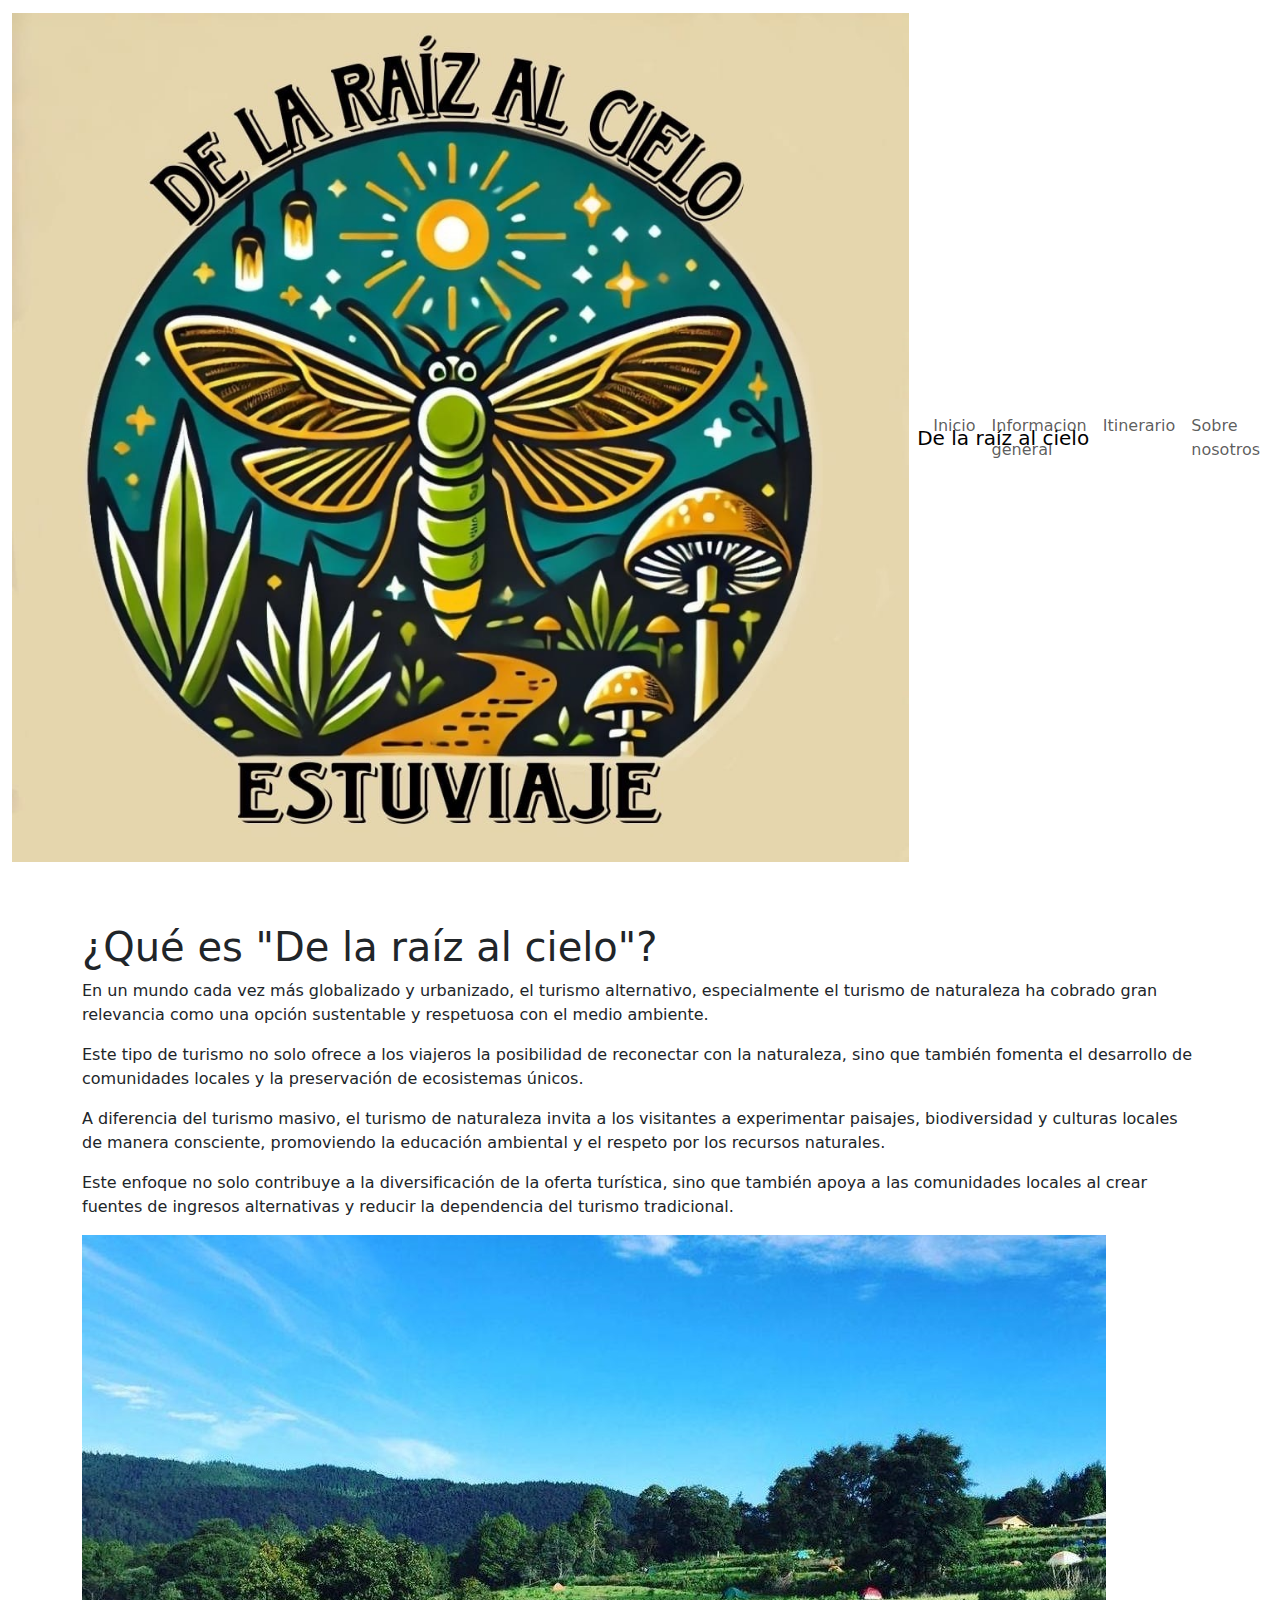
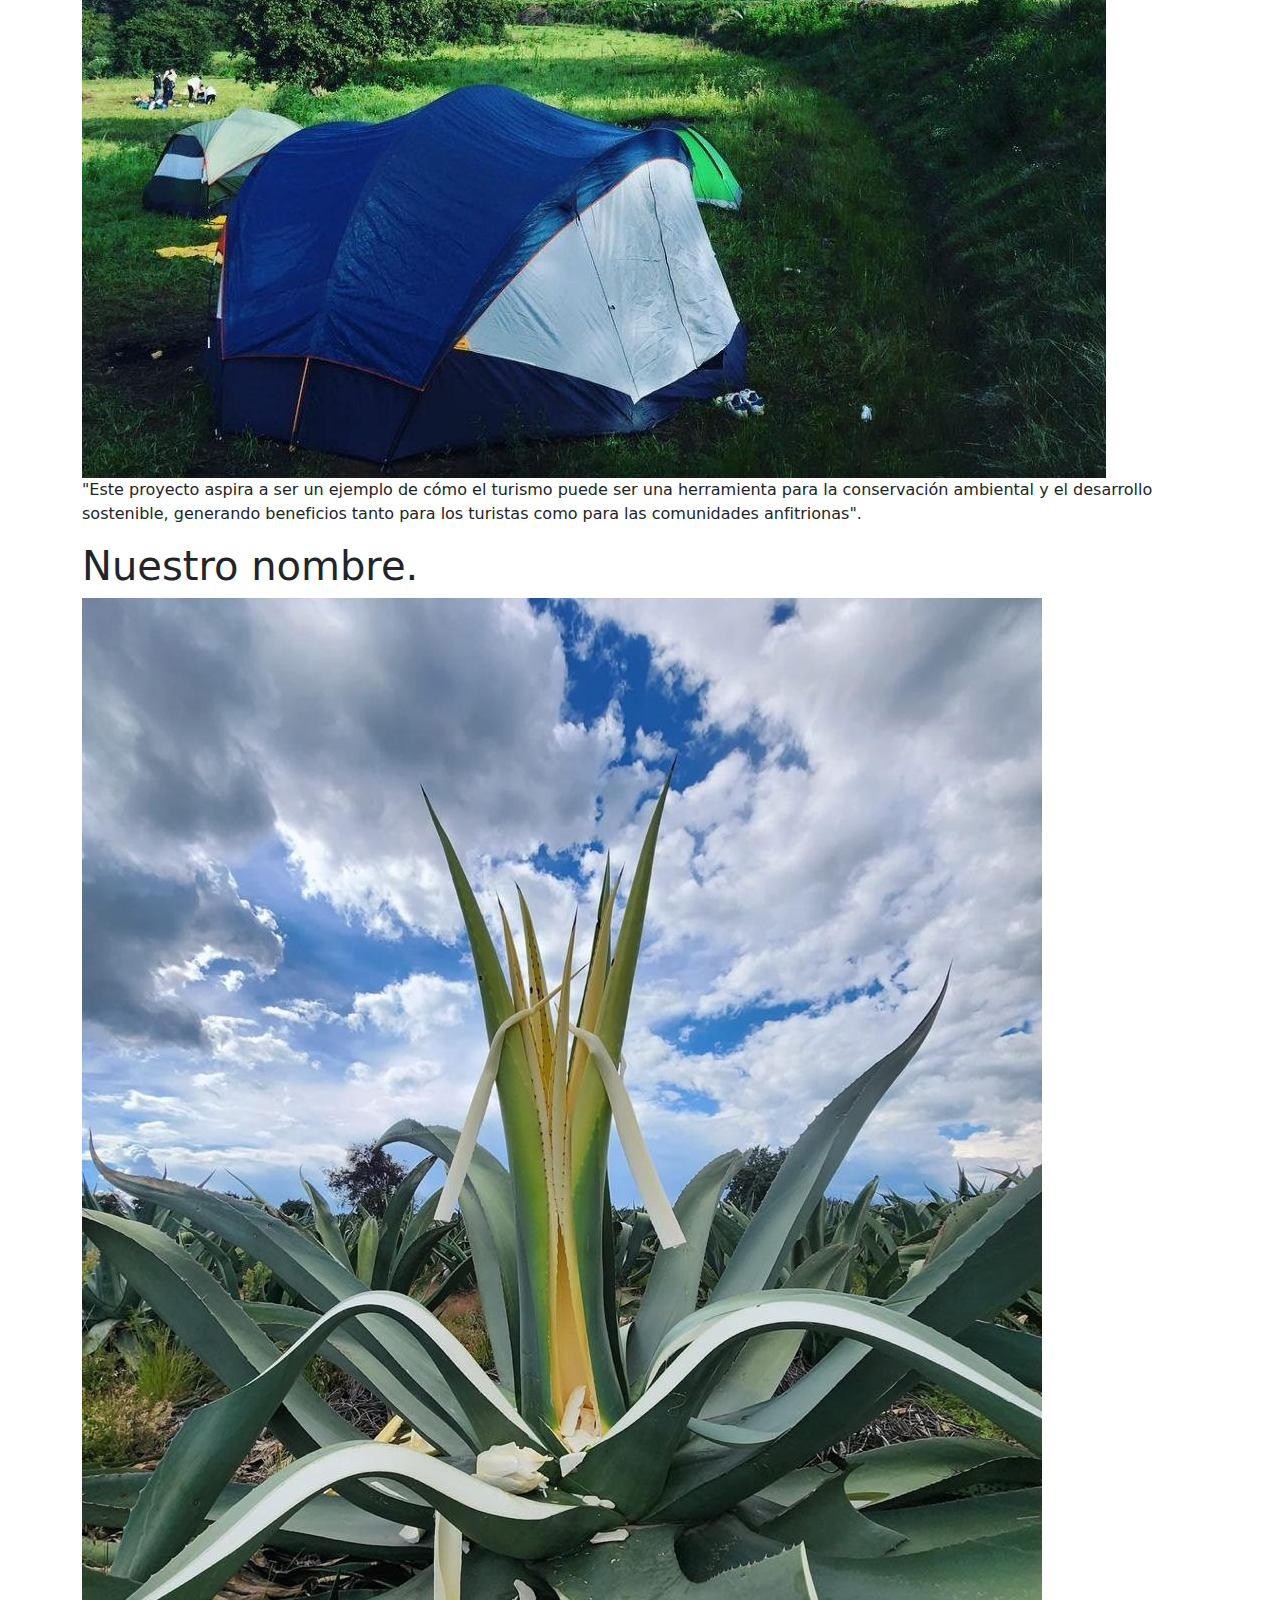
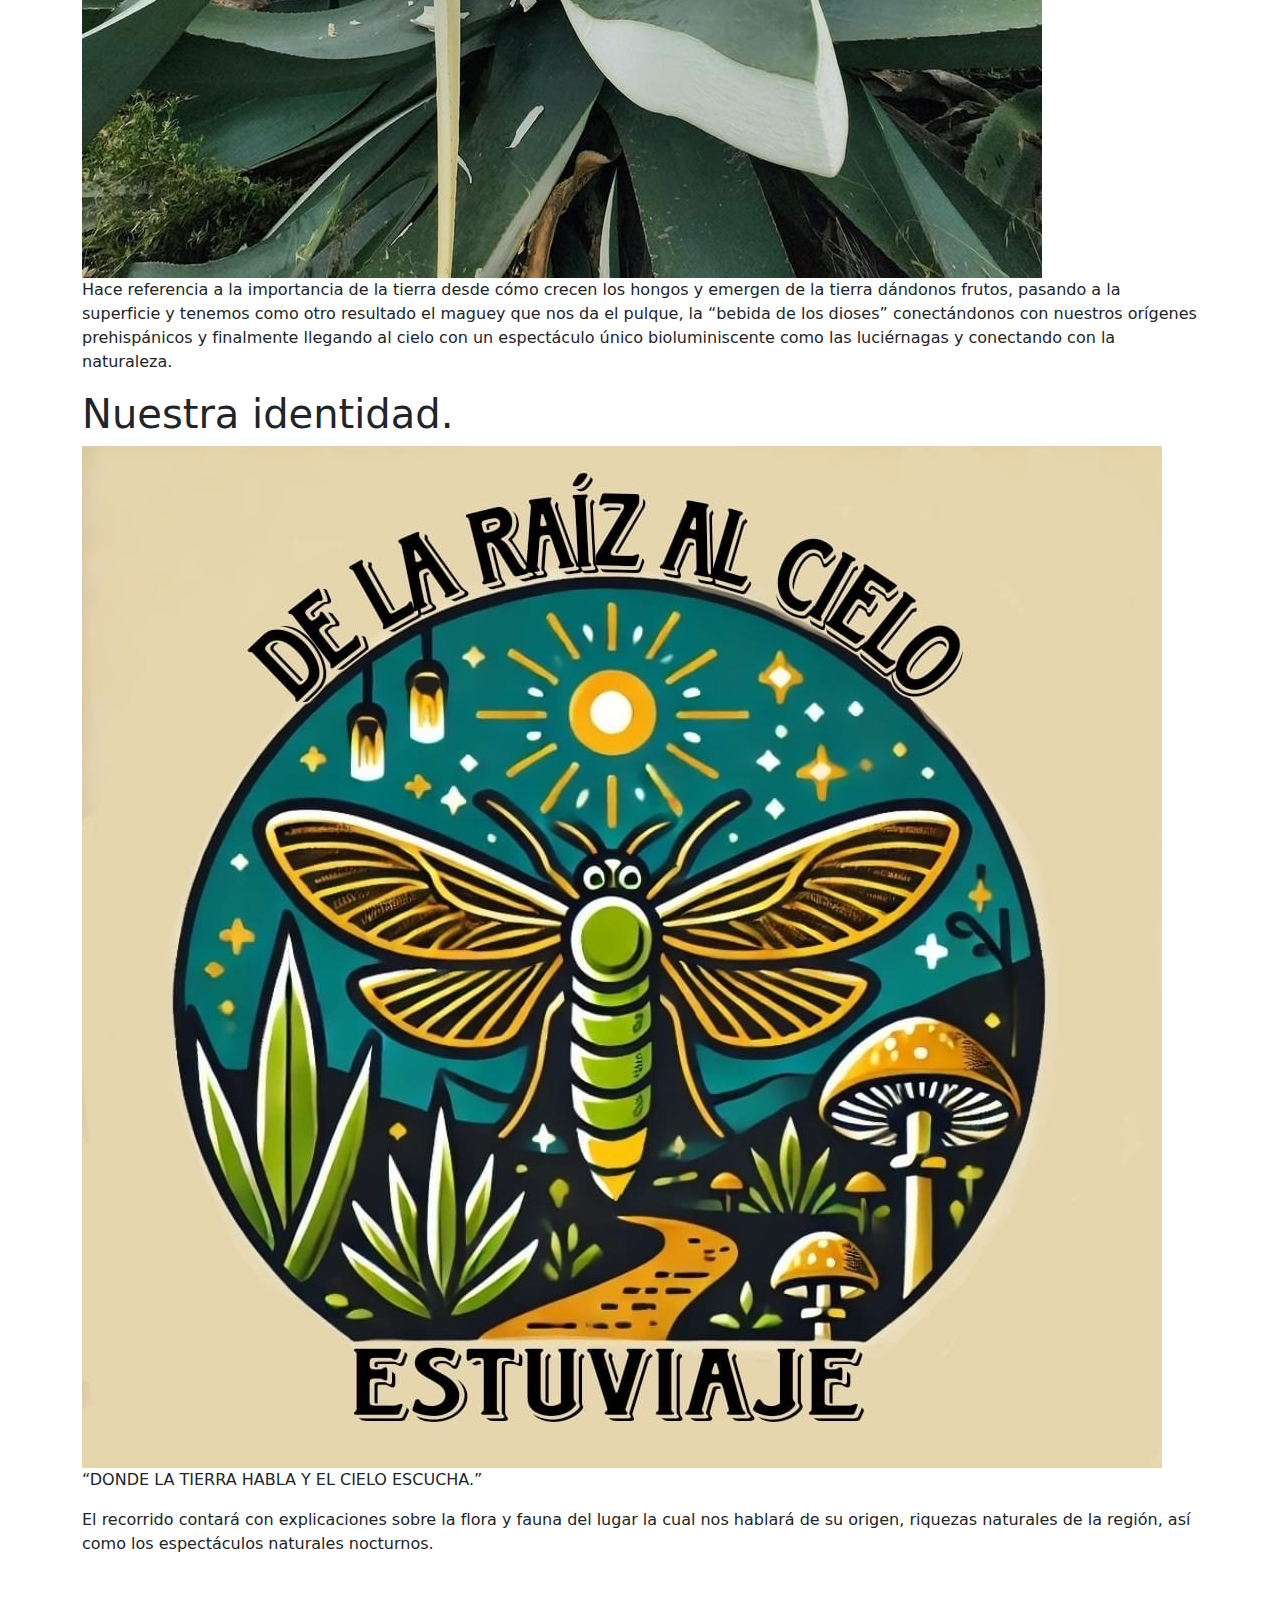
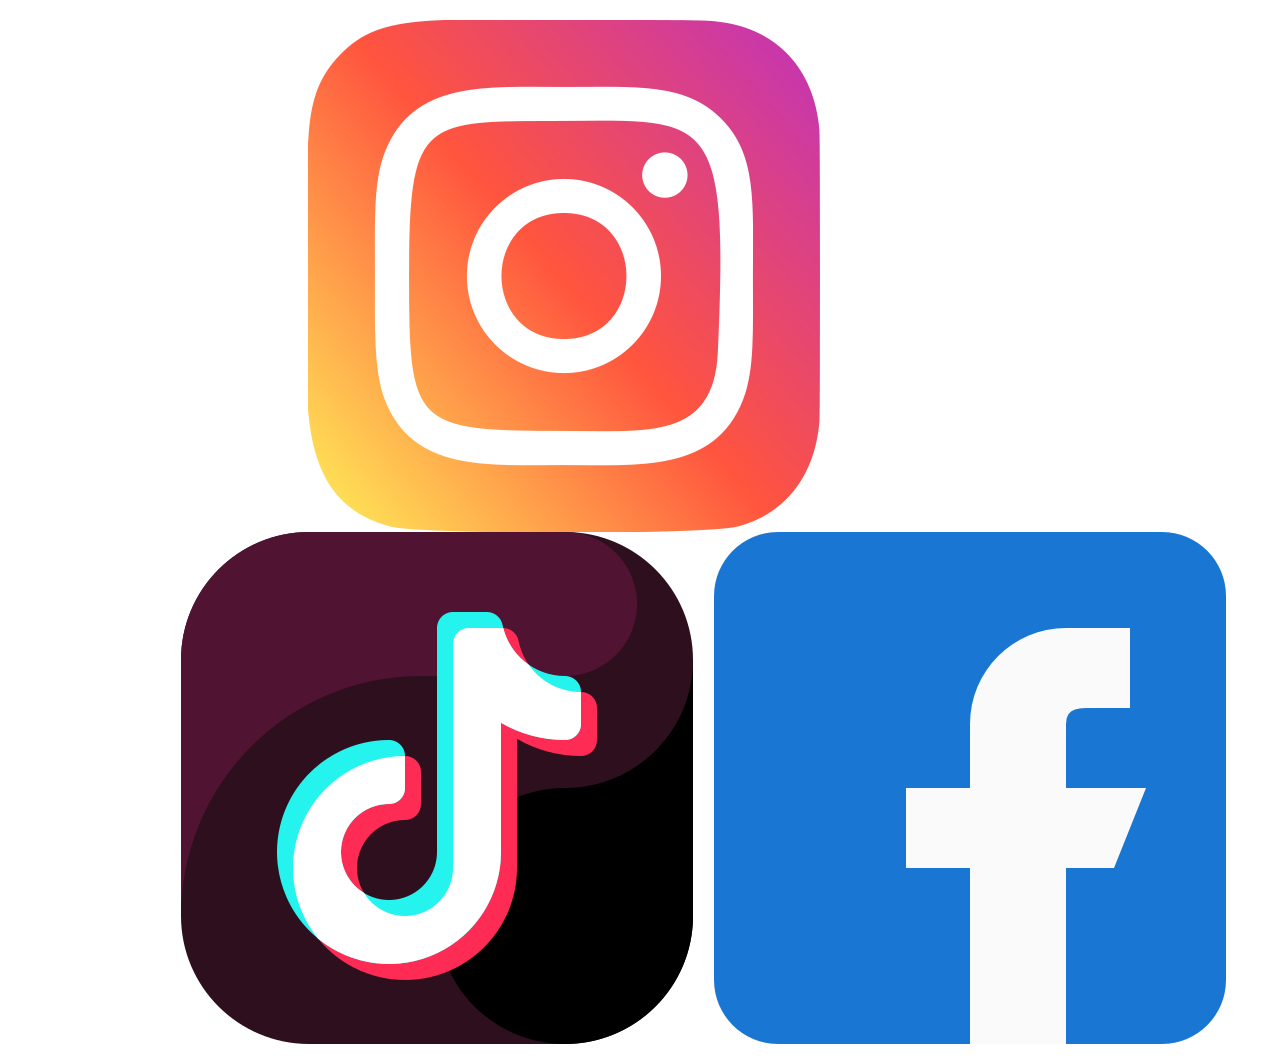
==== commit 5c64ea6f: "minusculas" ====
--- a/Index.html
+++ b/Index.html
@@ -7,7 +7,7 @@
     <!-- Enlace a Bootstrap CSS -->
     <link href="bootstrap-5.3.3-dist/css/bootstrap.min.css" rel="stylesheet">
     <!-- Enlace al archivo CSS correcto -->
-    <link rel="stylesheet" href="/Estilos/EstiloIndex.css">
+    <link rel="stylesheet" href="Estilos/estiloindex.css">
 </head>
 
 <body>
